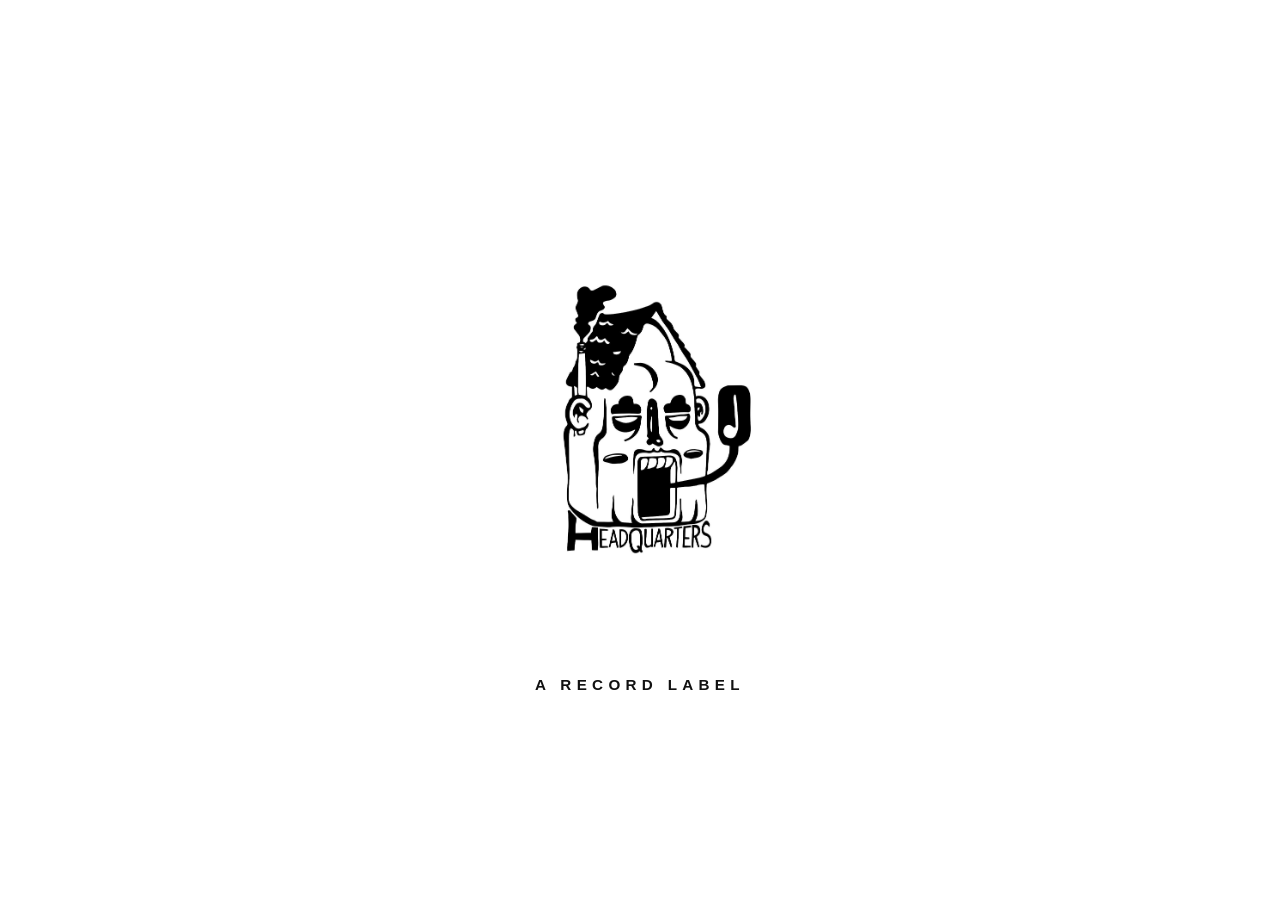
==== index.html @ 36495f16 "Add files via upload" ====
<!DOCTYPE html>
<html lang="en">
<head>
<meta charset="UTF-8">
<meta name="viewport" content="width=device-width, initial-scale=1.0">
<title>HQ Records</title>
<meta name="description" content="HQ Records — a record label.">
<style>
  :root {
    color-scheme: light;
  }

  * {
    box-sizing: border-box;
  }

  html, body {
    margin: 0;
    padding: 0;
    height: 100%;
    background: #ffffff;
    color: #111111;
    font-family: -apple-system, BlinkMacSystemFont, "Helvetica Neue", Arial, sans-serif;
  }

  body {
    display: flex;
    align-items: center;
    justify-content: center;
    min-height: 100vh;
    padding: 6vh 5vw;
  }

  .wrap {
    display: flex;
    flex-direction: column;
    align-items: center;
    max-width: 480px;
    width: 100%;
    text-align: center;
  }

  .logo {
    width: 100%;
    max-width: 340px;
    height: auto;
    display: block;
  }

  .tagline {
    margin-top: 1.75rem;
    font-size: 0.95rem;
    letter-spacing: 0.35em;
    text-transform: uppercase;
    font-weight: 600;
    color: #111111;
  }

  @media (max-width: 420px) {
    .logo {
      max-width: 260px;
    }
    .tagline {
      font-size: 0.8rem;
      letter-spacing: 0.25em;
    }
  }
</style>
</head>
<body>
  <div class="wrap">
    <img class="logo" src="logo.jpg" alt="HQ Records logo">
    <div class="tagline">a record label</div>
  </div>
</body>
</html>
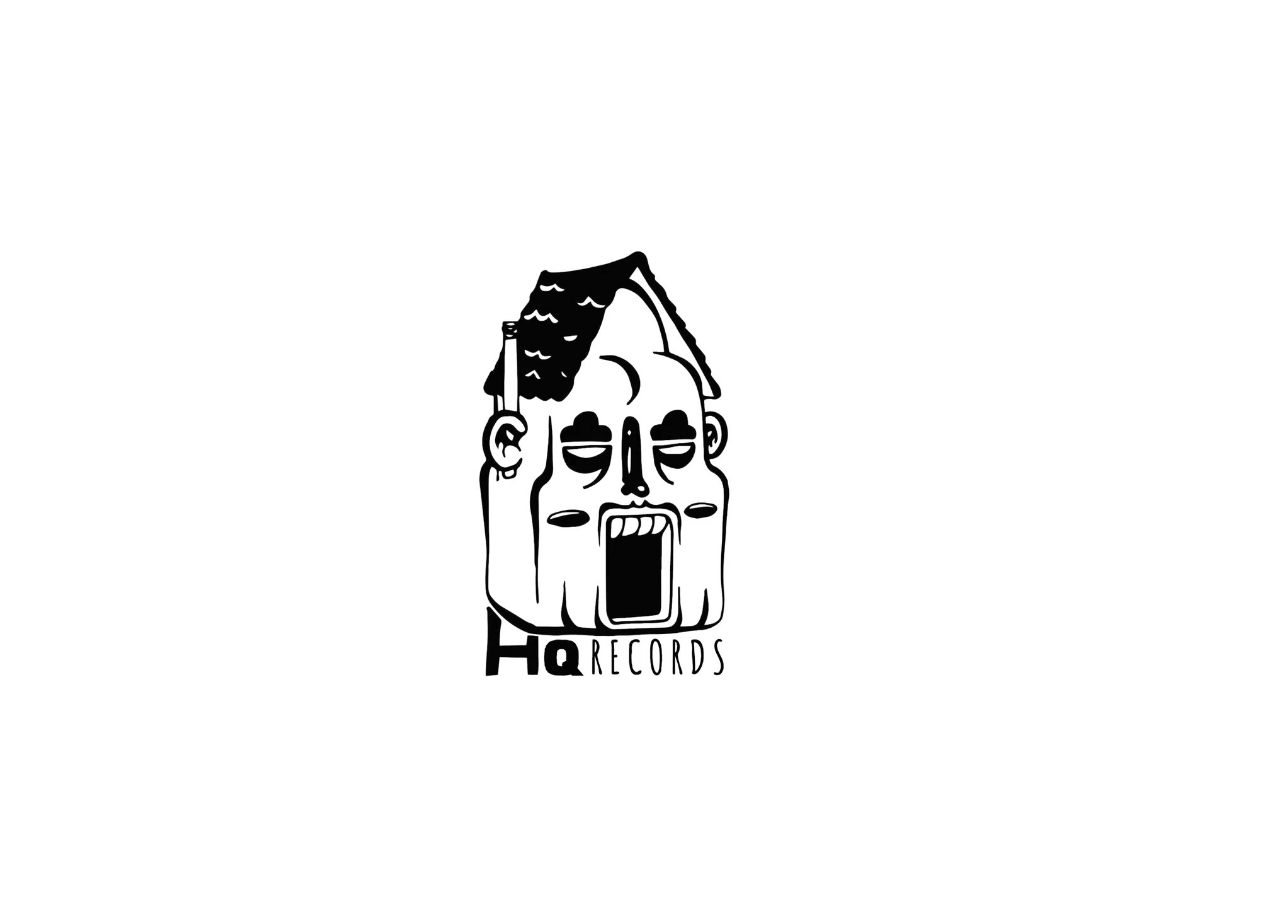
==== commit 210e998d: "Replace landing page logo with animated version, drop tagline Co-Authored-By: Claude Opus 5.5 <norep" ====
--- a/index.html
+++ b/index.html
@@ -4,6 +4,9 @@
 <meta charset="UTF-8">
 <meta name="viewport" content="width=device-width, initial-scale=1.0">
 <title>HQ Records</title>
+<link rel="icon" href="/favicon.ico" sizes="any">
+<link rel="icon" type="image/png" href="/favicon-32.png">
+<link rel="apple-touch-icon" href="/apple-touch-icon.png">
 <meta name="description" content="HQ Records — a record label.">
 <style>
   :root {
@@ -47,30 +50,19 @@
     display: block;
   }
 
-  .tagline {
-    margin-top: 1.75rem;
-    font-size: 0.95rem;
-    letter-spacing: 0.35em;
-    text-transform: uppercase;
-    font-weight: 600;
-    color: #111111;
-  }
-
   @media (max-width: 420px) {
     .logo {
       max-width: 260px;
-    }
-    .tagline {
-      font-size: 0.8rem;
-      letter-spacing: 0.25em;
     }
   }
 </style>
 </head>
 <body>
   <div class="wrap">
-    <img class="logo" src="logo.jpg" alt="HQ Records logo">
-    <div class="tagline">a record label</div>
+    <video class="logo" src="logo-animated.mp4" poster="logo-animated-poster.jpg"
+           autoplay muted loop playsinline disablepictureinpicture
+           width="540" height="752" aria-label="HQ Records logo"></video>
   </div>
 </body>
 </html>
+
